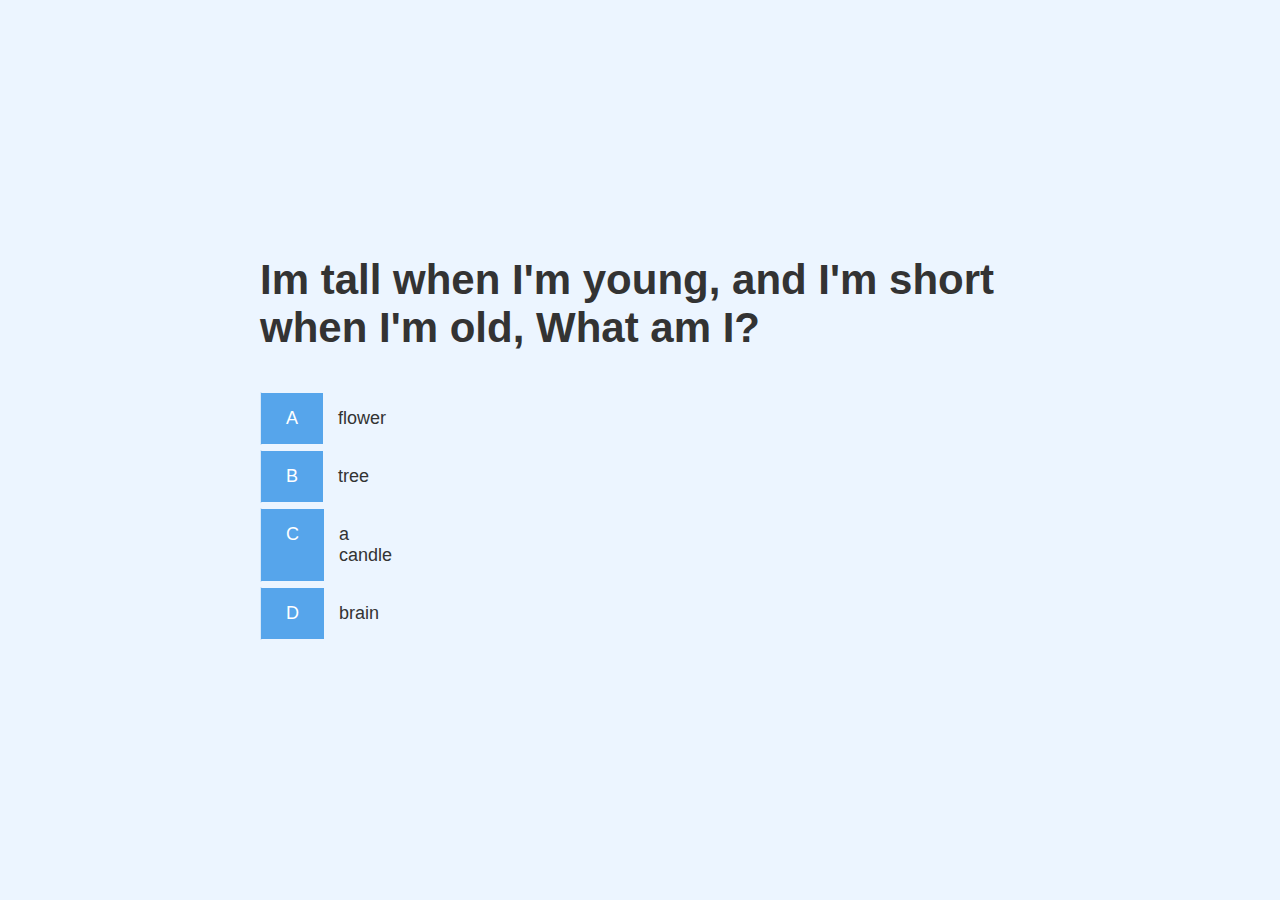
==== game.html @ 922ae3e7 "udpated game.js file" ====
<!DOCTYPE html>
<html lang="en">
<head>
    <meta charset="UTF-8">
    <meta http-equiv="X-UA-Compatible" content="IE=edge">
    <meta name="viewport" content="width=device-width, initial-scale=1.0">
    <title>Code Quiz</title>
    <link rel="stylesheet" href="app.css" />
    <link rel="stylesheet" href="game.css" />
</head>
<body>
    <div class="container">
        <div id="game" class="justify-center flex-column">
            <h2 id="question"> Skinny and of common stock; afraid of scissors but not of rock. What am I?</h2>
        <div class="choice-container">
            <p class="choice-prefix"> A</p>
            <p class="choice-text" data-number="1">choice 1</p>
        </div>
        <div class="choice-container">
            <p class="choice-prefix"> B</p>
            <p class="choice-text" data-number="2">choice 2</p>
        </div>
        <div class="choice-container">
            <p class="choice-prefix"> C</p>
            <p class="choice-text" data-number="3">choice 3</p>
        </div>
        <div class="choice-container">
            <p class="choice-prefix"> D</p>
            <p class="choice-text" data-number="4">choice 4</p>
        </div>

        </div>
    </div>
    <script src="game.js"></script>
</body>
</html>
---- app.css ----
:root {
    background-color: #ecf5ff;
    font-size: 10px;
  }

  * {
    box-sizing: border-box;
    font-family: Arial, Helvetica, sans-serif;
    margin: 0;
    padding: 0;
    color: #333;
  }

  h1,
  h2,
  h3,
  h4 {
    margin-bottom:1rem;
  }

  h1{
      font-size: 5.4rem;
      color: #56a5eb;
      margin-bottom: 5rem;
  }

  h1 > span {
  font-size: 2.4rem;
  font-weight:500;
  }

  h2{
      font-size: 4.2rem;
     font-weight:700;
      margin-bottom: 4rem;
  }

  h3{
      font-size:2.8rem;
      font-weight:500;
  }
  /*UTILITIES*/
  
  .container{
      width:100vw;
      height:100vh;
      display:flex;
      justify-content:center;
      align-items: center;
      max-width:80rem;
      margin:0 auto;
      padding:2rem;
  }
  .container > * {
      width:100%;
  
  }
  .flex-column{
      display:flex;
     flex-direction: column;
  }
  .flex-center{
      justify-content:center;
      align-items:center;
  }
  .justify-center{
      justify-content:center;
  }
  .text-center{
      text-align:center;
  }
  .hidden{
      display:none;
  
  }
  /*Butttons*/
  
  .btn{
      font-size:1.8rem;
      padding:1rem 0;
      width:20rem;
      text-align:center;
      border:0.1rem solid #56a5eb;
      margin-bottom: 1rem;
      text-decoration: none;
      color:#56a5eb;
      background-color: white;
  
  }
  .btn:hover{
      cursor:pointer;
      box-shadow:0 0.4rem 1.4rem 0 rgb(86, 185, 235, 0.5);
      transform:translateY(-0.1rem);
      transition:transform 150ms;
  }
  .btn[disabled]:hover{
      cursor:not-allowed;
      box-shadow: none;
      transform:none;
  }
---- game.css ----
.choice-container {
    display: flex;
    margin-bottom:0.5rem;
    width:.100%;
    font-size: 1.8rem;
    border:0.1rem solid rgba(86, 165, 235, 0.25);
    background-color:white;
   
}

.choice-container:hover {
   cursor:pointer;
   box-shadow: 0 0.4rem  1.4rem 0 rgba(86, 185, 235, 0.5);
   transform: translateY(-0.1rem);
   transition:transform 150ms;
}
.choice-prefix {
    padding:1.5rem 2.5rem;
    background-color:#56a5eb;
    color:white;
}

.choice-text {
    padding: 1.5rem;
    width:100%;
}
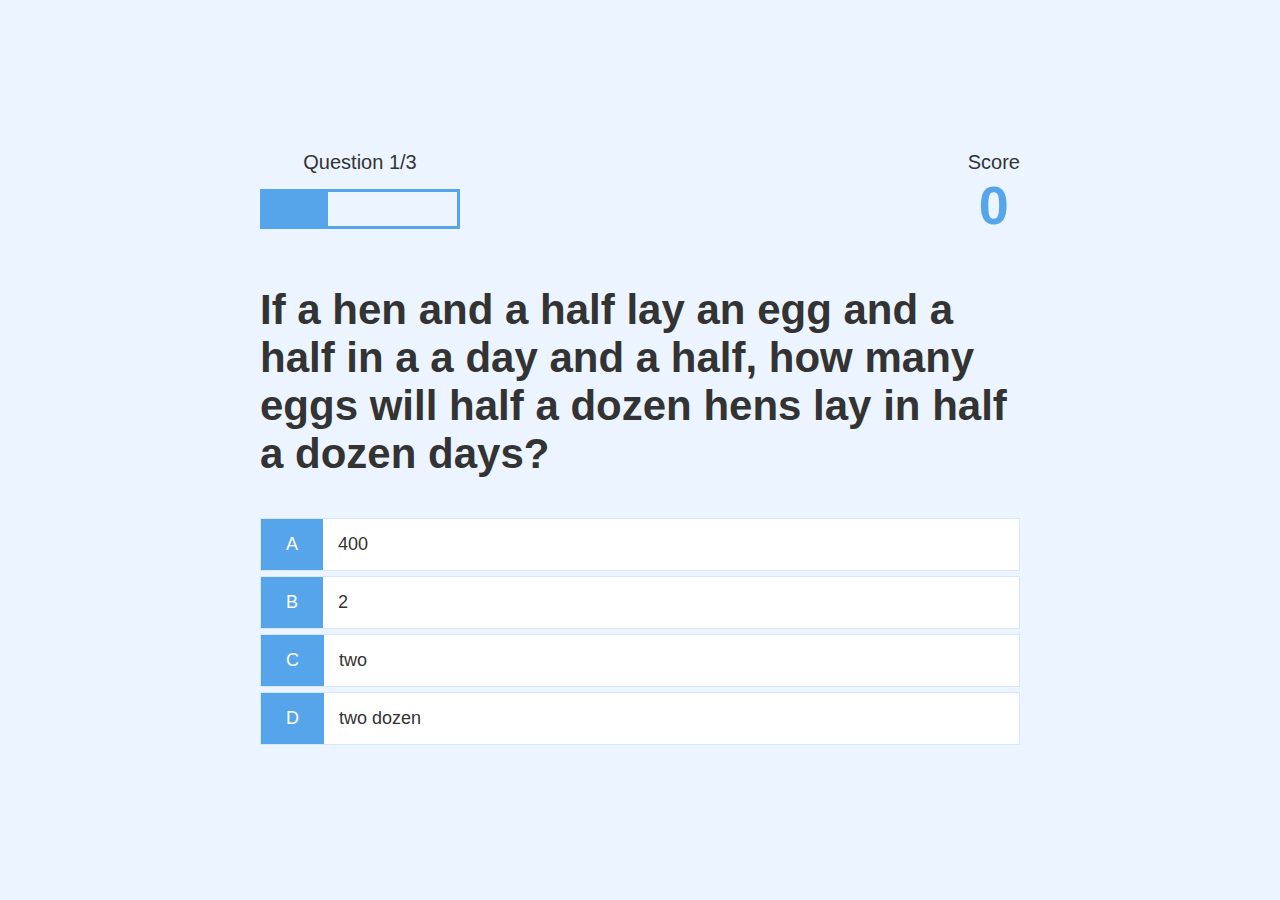
==== commit 2caee82f: "added end game file and updated css files as well" ====
--- a/game.html
+++ b/game.html
@@ -1,36 +1,47 @@
 <!DOCTYPE html>
 <html lang="en">
-<head>
-    <meta charset="UTF-8">
-    <meta http-equiv="X-UA-Compatible" content="IE=edge">
-    <meta name="viewport" content="width=device-width, initial-scale=1.0">
-    <title>Code Quiz</title>
+  <head>
+    <meta charset="UTF-8" />
+    <meta name="viewport" content="width=device-width, initial-scale=1.0" />
+    <meta http-equiv="X-UA-Compatible" content="ie=edge" />
+    <title>Quick Quiz - Play</title>
     <link rel="stylesheet" href="app.css" />
     <link rel="stylesheet" href="game.css" />
-</head>
-<body>
+  </head>
+  <body>
     <div class="container">
-        <div id="game" class="justify-center flex-column">
-            <h2 id="question"> Skinny and of common stock; afraid of scissors but not of rock. What am I?</h2>
+      <div id="game" class="justify-center flex-column">
+        <div id="hud">
+          <div id="hud-item">
+            <p id="progressText" class="hud-prefix">Question</p>
+            <div id="progressBar">
+              <div id="progressBarFull"></div>
+            </div>
+          </div>
+          <div id="hud-item">
+            <p class="hud-prefix">Score</p>
+            <h1 class="hud-main-text" id="score">0</h1>
+          </div>
+        </div>
+        <h2 id="question">What is the answer to this questions?</h2>
         <div class="choice-container">
-            <p class="choice-prefix"> A</p>
-            <p class="choice-text" data-number="1">choice 1</p>
+          <p class="choice-prefix">A</p>
+          <p class="choice-text" data-number="1">Choice 1</p>
         </div>
         <div class="choice-container">
-            <p class="choice-prefix"> B</p>
-            <p class="choice-text" data-number="2">choice 2</p>
+          <p class="choice-prefix">B</p>
+          <p class="choice-text" data-number="2">Choice 2</p>
         </div>
         <div class="choice-container">
-            <p class="choice-prefix"> C</p>
-            <p class="choice-text" data-number="3">choice 3</p>
+          <p class="choice-prefix">C</p>
+          <p class="choice-text" data-number="3">Choice 3</p>
         </div>
         <div class="choice-container">
-            <p class="choice-prefix"> D</p>
-            <p class="choice-text" data-number="4">choice 4</p>
+          <p class="choice-prefix">D</p>
+          <p class="choice-text" data-number="4">Choice 4</p>
         </div>
-
-        </div>
+      </div>
     </div>
     <script src="game.js"></script>
-</body>
-</html>+  </body>
+</html>
--- a/app.css
+++ b/app.css
@@ -1,100 +1,127 @@
 :root {
-    background-color: #ecf5ff;
-    font-size: 10px;
-  }
+  background-color: #ecf5ff;
+  font-size: 62.5%;
+}
 
-  * {
-    box-sizing: border-box;
-    font-family: Arial, Helvetica, sans-serif;
-    margin: 0;
-    padding: 0;
-    color: #333;
-  }
+* {
+  box-sizing: border-box;
+  font-family: Arial, Helvetica, sans-serif;
+  margin: 0;
+  padding: 0;
+  color: #333;
+}
 
-  h1,
-  h2,
-  h3,
-  h4 {
-    margin-bottom:1rem;
-  }
+h1,
+h2,
+h3,
+h4 {
+  margin-bottom: 1rem;
+}
 
-  h1{
-      font-size: 5.4rem;
-      color: #56a5eb;
-      margin-bottom: 5rem;
-  }
+h1 {
+  font-size: 5.4rem;
+  color: #56a5eb;
+  margin-bottom: 5rem;
+}
 
-  h1 > span {
+h1 > span {
   font-size: 2.4rem;
-  font-weight:500;
-  }
+  font-weight: 500;
+}
 
-  h2{
-      font-size: 4.2rem;
-     font-weight:700;
-      margin-bottom: 4rem;
-  }
+h2 {
+  font-size: 4.2rem;
+  margin-bottom: 4rem;
+  font-weight: 700;
+}
 
-  h3{
-      font-size:2.8rem;
-      font-weight:500;
-  }
-  /*UTILITIES*/
-  
-  .container{
-      width:100vw;
-      height:100vh;
-      display:flex;
-      justify-content:center;
-      align-items: center;
-      max-width:80rem;
-      margin:0 auto;
-      padding:2rem;
-  }
-  .container > * {
-      width:100%;
-  
-  }
-  .flex-column{
-      display:flex;
-     flex-direction: column;
-  }
-  .flex-center{
-      justify-content:center;
-      align-items:center;
-  }
-  .justify-center{
-      justify-content:center;
-  }
-  .text-center{
-      text-align:center;
-  }
-  .hidden{
-      display:none;
-  
-  }
-  /*Butttons*/
-  
-  .btn{
-      font-size:1.8rem;
-      padding:1rem 0;
-      width:20rem;
-      text-align:center;
-      border:0.1rem solid #56a5eb;
-      margin-bottom: 1rem;
-      text-decoration: none;
-      color:#56a5eb;
-      background-color: white;
-  
-  }
-  .btn:hover{
-      cursor:pointer;
-      box-shadow:0 0.4rem 1.4rem 0 rgb(86, 185, 235, 0.5);
-      transform:translateY(-0.1rem);
-      transition:transform 150ms;
-  }
-  .btn[disabled]:hover{
-      cursor:not-allowed;
-      box-shadow: none;
-      transform:none;
-  }+h3 {
+  font-size: 2.8rem;
+  font-weight: 500;
+}
+
+/* UTILITIES */
+
+.container {
+  width: 100vw;
+  height: 100vh;
+  display: flex;
+  justify-content: center;
+  align-items: center;
+  max-width: 80rem;
+  margin: 0 auto;
+  padding: 2rem;
+}
+
+.container > * {
+  width: 100%;
+}
+
+.flex-column {
+  display: flex;
+  flex-direction: column;
+}
+
+.flex-center {
+  justify-content: center;
+  align-items: center;
+}
+
+.justify-center {
+  justify-content: center;
+}
+
+.text-center {
+  text-align: center;
+}
+
+.hidden {
+  display: none;
+}
+
+/* BUTTONS */
+.btn {
+  font-size: 1.8rem;
+  padding: 1rem 0;
+  width: 20rem;
+  text-align: center;
+  border: 0.1rem solid #56a5eb;
+  margin-bottom: 1rem;
+  text-decoration: none;
+  color: #56a5eb;
+  background-color: white;
+}
+
+.btn:hover {
+  cursor: pointer;
+  box-shadow: 0 0.4rem 1.4rem 0 rgba(86, 185, 235, 0.5);
+  transform: translateY(-0.1rem);
+  transition: transform 150ms;
+}
+
+.btn[disabled]:hover {
+  cursor: not-allowed;
+  box-shadow: none;
+  transform: none;
+}
+
+/* FORMS */
+form {
+  width: 100%;
+  display: flex;
+  flex-direction: column;
+  align-items: center;
+}
+
+input {
+  margin-bottom: 1rem;
+  width: 20rem;
+  padding: 1.5rem;
+  font-size: 1.8rem;
+  border: none;
+  box-shadow: 0 0.1rem 1.4rem 0 rgba(86, 185, 235, 0.5);
+}
+
+input::placeholder {
+  color: #aaa;
+}
--- a/game.css
+++ b/game.css
@@ -1,26 +1,62 @@
 .choice-container {
-    display: flex;
-    margin-bottom:0.5rem;
-    width:.100%;
-    font-size: 1.8rem;
-    border:0.1rem solid rgba(86, 165, 235, 0.25);
-    background-color:white;
-   
+  display: flex;
+  margin-bottom: 0.5rem;
+  width: 100%;
+  font-size: 1.8rem;
+  border: 0.1rem solid rgb(86, 165, 235, 0.25);
+  background-color: white;
 }
 
 .choice-container:hover {
-   cursor:pointer;
-   box-shadow: 0 0.4rem  1.4rem 0 rgba(86, 185, 235, 0.5);
-   transform: translateY(-0.1rem);
-   transition:transform 150ms;
+  cursor: pointer;
+  box-shadow: 0 0.4rem 1.4rem 0 rgba(86, 185, 235, 0.5);
+  transform: translateY(-0.1rem);
+  transition: transform 150ms;
 }
+
 .choice-prefix {
-    padding:1.5rem 2.5rem;
-    background-color:#56a5eb;
-    color:white;
+  padding: 1.5rem 2.5rem;
+  background-color: #56a5eb;
+  color: white;
 }
 
 .choice-text {
-    padding: 1.5rem;
-    width:100%;
-}+  padding: 1.5rem;
+  width: 100%;
+}
+
+.correct {
+  background-color: #28a745;
+}
+
+.incorrect {
+  background-color: #dc3545;
+}
+/* HUD */
+
+#hud {
+  display: flex;
+  justify-content: space-between;
+}
+
+.hud-prefix {
+  text-align: center;
+  font-size: 2rem;
+}
+
+.hud-main-text {
+  text-align: center;
+}
+
+#progressBar {
+  width: 20rem;
+  height: 4rem;
+  border: 0.3rem solid #56a5eb;
+  margin-top: 1.5rem;
+}
+
+#progressBarFull {
+  height: 3.4rem;
+  background-color: #56a5eb;
+  width: 0%;
+}
